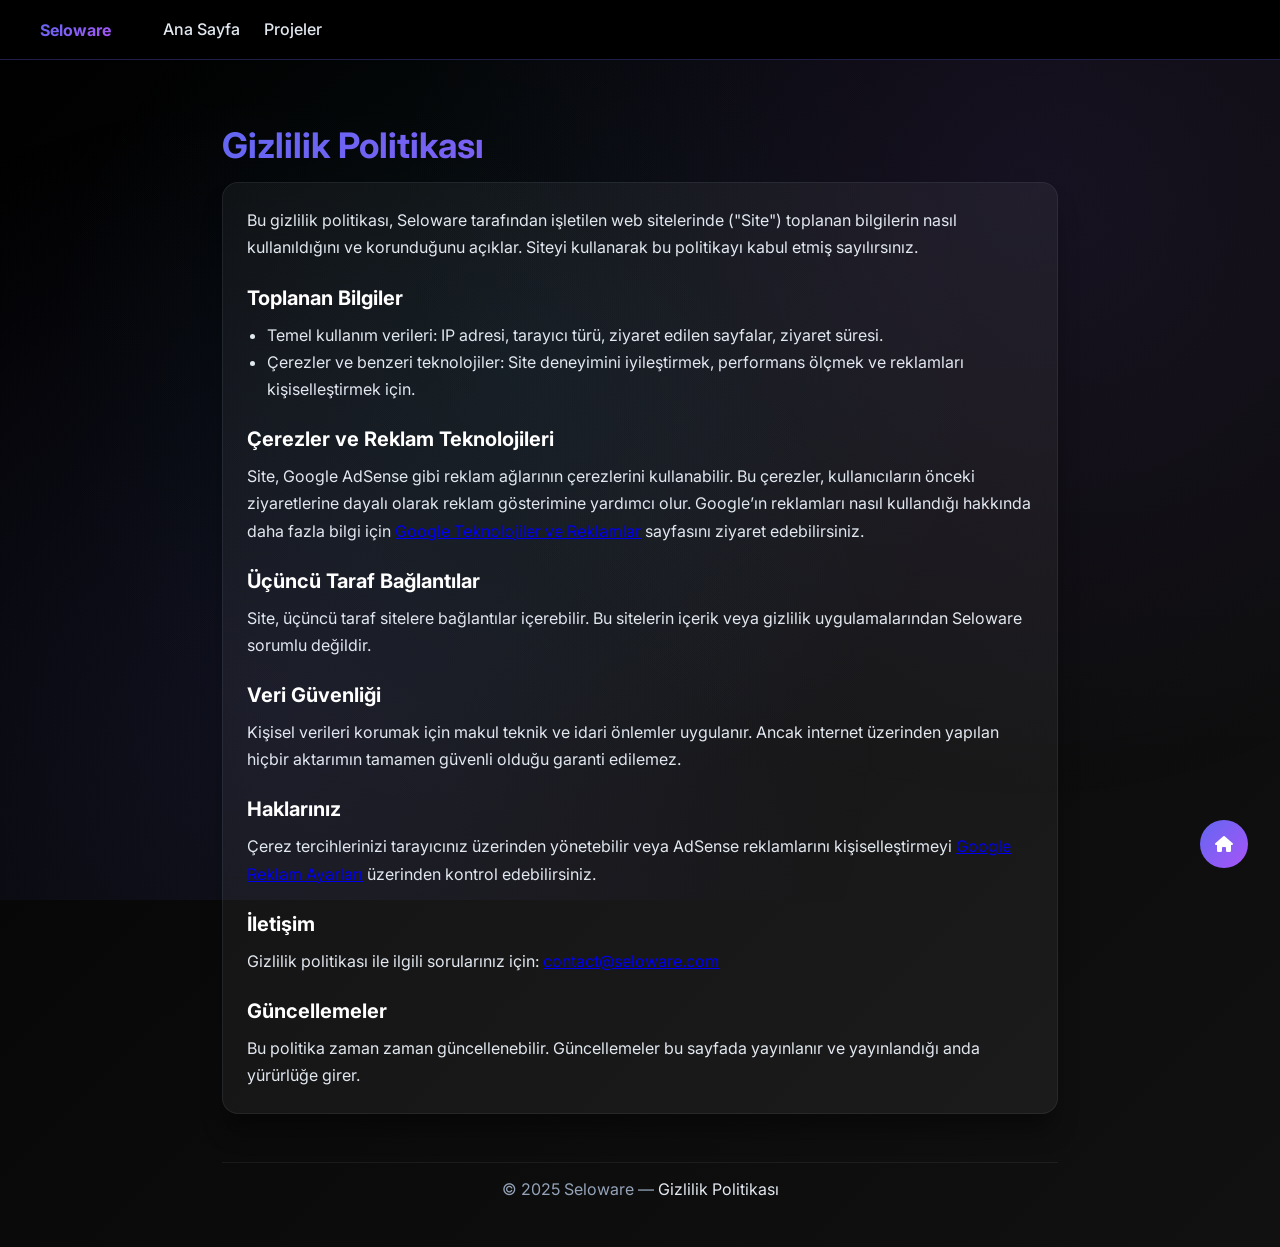
==== gizlilik-politikasi.html @ a82bd5fa "asd" ====
<!DOCTYPE html>
<html lang="tr">
<head>
    <meta charset="UTF-8">
    <meta name="viewport" content="width=device-width, initial-scale=1.0">
    <title>Gizlilik Politikası - Seloware</title>
    <meta name="description" content="Seloware gizlilik politikası: çerezler, reklam teknolojileri, veri işleme ve iletişim bilgileri.">
    <link rel="canonical" href="https://seloware.com/gizlilik-politikasi.html">
    <link rel="icon" type="image/png" href="resimler/sy.png">
    <link rel="stylesheet" href="https://cdnjs.cloudflare.com/ajax/libs/font-awesome/6.4.0/css/all.min.css">
    <link href="https://fonts.googleapis.com/css2?family=Inter:wght@300;400;500;600;700&display=swap" rel="stylesheet">
    <style>
        :root {
            --primary-color: #6366f1;
            --secondary-color: #a855f7;
            --text-primary: #ffffff;
            --text-secondary: #e2e8f0;
            --text-muted: #94a3b8;
            --bg-primary: #000000;
            --bg-glass: rgba(255,255,255,0.05);
            --border-color: rgba(148, 163, 184, 0.1);
            --border-accent: rgba(99, 102, 241, 0.3);
            --radius-xl: 1rem;
            --shadow-xl: 0 20px 25px -5px rgba(0,0,0,0.4);
            --gradient-primary: linear-gradient(135deg, var(--primary-color), var(--secondary-color));
        }
        * { box-sizing: border-box; margin: 0; padding: 0; }
        body {
            font-family: 'Inter', -apple-system, BlinkMacSystemFont, sans-serif;
            background: linear-gradient(135deg, #000 0%, #0a0a0a 50%, #111 100%);
            color: var(--text-primary);
            min-height: 100vh;
        }
        .glass-bg { position: fixed; inset: 0; pointer-events: none; z-index: -1;
            background: radial-gradient(circle at 20% 80%, rgba(99,102,241,0.1) 0%, transparent 50%),
                        radial-gradient(circle at 80% 20%, rgba(139,92,246,0.1) 0%, transparent 50%),
                        radial-gradient(circle at 40% 40%, rgba(6,182,212,0.05) 0%, transparent 50%);
        }
        .navbar { position: sticky; top: 0; padding: 1rem 2rem; background: rgba(0,0,0,0.95); backdrop-filter: blur(20px); border-bottom: 1px solid var(--border-accent); z-index: 100; }
        .nav-container { max-width: 1200px; margin: 0 auto; display: flex; align-items: center; gap: 2rem; }
        .nav-links { list-style: none; display: flex; gap: 1.5rem; }
        .nav-links a { color: var(--text-secondary); text-decoration: none; font-weight: 500; }
        .nav-links a:hover { color: var(--primary-color); }
        .container { max-width: 900px; margin: 0 auto; padding: 2rem; }
        .section-title { font-size: 2.2rem; font-weight: 700; background: var(--gradient-primary); -webkit-background-clip: text; -webkit-text-fill-color: transparent; background-clip: text; margin: 2rem 0 1rem; }
        .card { background: var(--bg-glass); border: 1px solid var(--border-color); border-radius: var(--radius-xl); padding: 1.5rem; box-shadow: var(--shadow-xl); }
        h2 { font-size: 1.25rem; margin: 1.5rem 0 0.75rem; }
        p, li { color: var(--text-secondary); line-height: 1.7; }
        ul { margin-left: 1.25rem; }
        .back-btn { position: fixed; bottom: 2rem; right: 2rem; width: 48px; height: 48px; border-radius: 50%; display: flex; align-items: center; justify-content: center; background: var(--gradient-primary); color: #fff; text-decoration: none; }
        .site-footer { margin-top: 3rem; padding: 1rem 0; border-top: 1px solid var(--border-color); color: var(--text-muted); text-align: center; }
        .site-footer a { color: var(--text-secondary); text-decoration: none; }
        .site-footer a:hover { color: var(--primary-color); }
    </style>
</head>
<body>
    <div class="glass-bg"></div>

    <nav class="navbar">
        <div class="nav-container">
            <a href="index.html" class="brand-logo" aria-label="Seloware" style="font-weight:700;background:var(--gradient-primary);-webkit-background-clip:text;-webkit-text-fill-color:transparent;background-clip:text;">Seloware</a>
            <ul class="nav-links">
                <li><a href="index.html">Ana Sayfa</a></li>
                <li><a href="projeler.html">Projeler</a></li>
            </ul>
        </div>
    </nav>

    <main class="container">
        <h1 class="section-title">Gizlilik Politikası</h1>
        <div class="card">
            <p>Bu gizlilik politikası, Seloware tarafından işletilen web sitelerinde ("Site") toplanan bilgilerin nasıl kullanıldığını ve korunduğunu açıklar. Siteyi kullanarak bu politikayı kabul etmiş sayılırsınız.</p>

            <h2>Toplanan Bilgiler</h2>
            <ul>
                <li>Temel kullanım verileri: IP adresi, tarayıcı türü, ziyaret edilen sayfalar, ziyaret süresi.</li>
                <li>Çerezler ve benzeri teknolojiler: Site deneyimini iyileştirmek, performans ölçmek ve reklamları kişiselleştirmek için.</li>
            </ul>

            <h2>Çerezler ve Reklam Teknolojileri</h2>
            <p>Site, Google AdSense gibi reklam ağlarının çerezlerini kullanabilir. Bu çerezler, kullanıcıların önceki ziyaretlerine dayalı olarak reklam gösterimine yardımcı olur. Google’ın reklamları nasıl kullandığı hakkında daha fazla bilgi için <a href="https://policies.google.com/technologies/ads?hl=tr" target="_blank" rel="noopener">Google Teknolojiler ve Reklamlar</a> sayfasını ziyaret edebilirsiniz.</p>

            <h2>Üçüncü Taraf Bağlantılar</h2>
            <p>Site, üçüncü taraf sitelere bağlantılar içerebilir. Bu sitelerin içerik veya gizlilik uygulamalarından Seloware sorumlu değildir.</p>

            <h2>Veri Güvenliği</h2>
            <p>Kişisel verileri korumak için makul teknik ve idari önlemler uygulanır. Ancak internet üzerinden yapılan hiçbir aktarımın tamamen güvenli olduğu garanti edilemez.</p>

            <h2>Haklarınız</h2>
            <p>Çerez tercihlerinizi tarayıcınız üzerinden yönetebilir veya AdSense reklamlarını kişiselleştirmeyi <a href="https://adssettings.google.com/authenticated" target="_blank" rel="noopener">Google Reklam Ayarları</a> üzerinden kontrol edebilirsiniz.</p>

            <h2>İletişim</h2>
            <p>Gizlilik politikası ile ilgili sorularınız için: <a href="mailto:contact@seloware.com">contact@seloware.com</a></p>

            <h2>Güncellemeler</h2>
            <p>Bu politika zaman zaman güncellenebilir. Güncellemeler bu sayfada yayınlanır ve yayınlandığı anda yürürlüğe girer.</p>
        </div>
        <a href="index.html" class="back-btn" title="Ana Sayfa"><i class="fas fa-home"></i></a>

        <footer class="site-footer">
            © 2025 Seloware — <a href="gizlilik-politikasi.html">Gizlilik Politikası</a>
        </footer>
    </main>
</body>
</html>
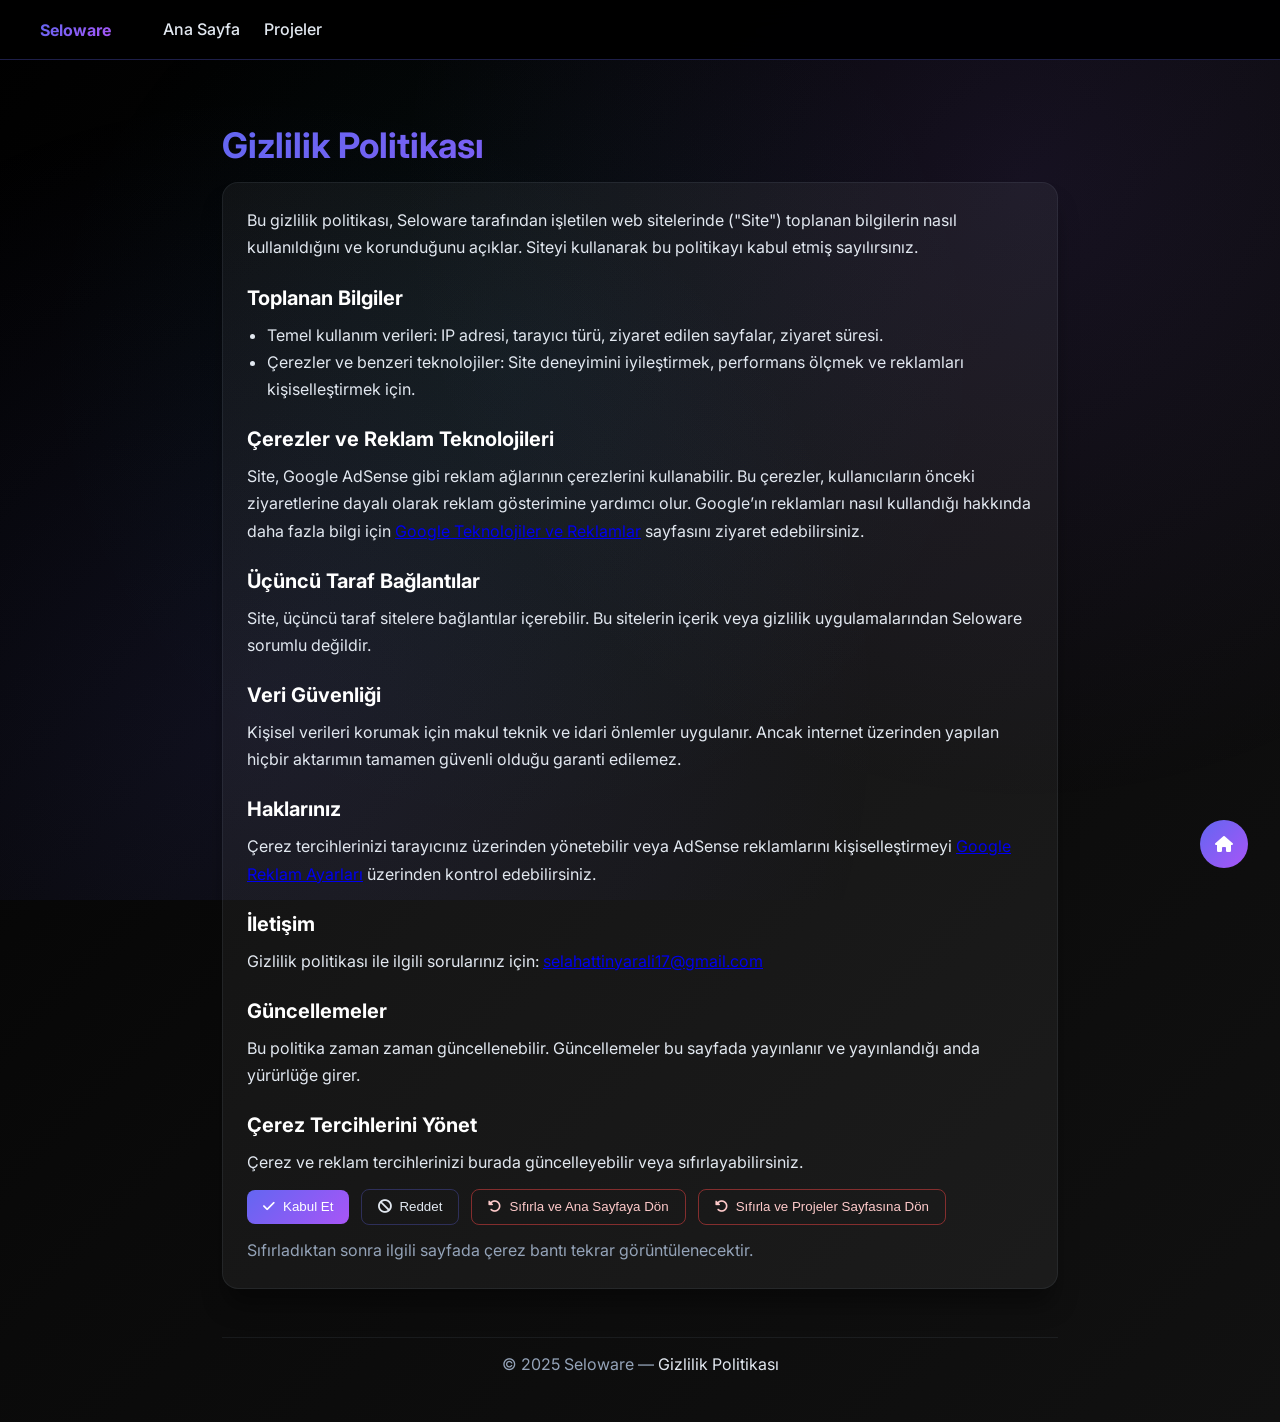
==== commit d9155010: "s" ====
--- a/gizlilik-politikasi.html
+++ b/gizlilik-politikasi.html
@@ -51,6 +51,11 @@
         .site-footer { margin-top: 3rem; padding: 1rem 0; border-top: 1px solid var(--border-color); color: var(--text-muted); text-align: center; }
         .site-footer a { color: var(--text-secondary); text-decoration: none; }
         .site-footer a:hover { color: var(--primary-color); }
+        .cookie-manager { margin-top: 1.5rem; }
+        .btn { display: inline-flex; align-items: center; gap: 0.5rem; padding: 0.6rem 1rem; border-radius: 0.5rem; border: 1px solid var(--border-accent); color: var(--text-secondary); background: transparent; cursor: pointer; }
+        .btn + .btn { margin-left: 0.5rem; }
+        .btn.primary { background: var(--gradient-primary); color: #fff; border: none; }
+        .btn.danger { border-color: rgba(239, 68, 68, 0.5); color: #fecaca; }
     </style>
 </head>
 <body>
@@ -90,10 +95,22 @@
             <p>Çerez tercihlerinizi tarayıcınız üzerinden yönetebilir veya AdSense reklamlarını kişiselleştirmeyi <a href="https://adssettings.google.com/authenticated" target="_blank" rel="noopener">Google Reklam Ayarları</a> üzerinden kontrol edebilirsiniz.</p>
 
             <h2>İletişim</h2>
-            <p>Gizlilik politikası ile ilgili sorularınız için: <a href="mailto:contact@seloware.com">contact@seloware.com</a></p>
+            <p>Gizlilik politikası ile ilgili sorularınız için: <a href="mailto:selahattinyarali17@gmail.com">selahattinyarali17@gmail.com</a></p>
 
             <h2>Güncellemeler</h2>
             <p>Bu politika zaman zaman güncellenebilir. Güncellemeler bu sayfada yayınlanır ve yayınlandığı anda yürürlüğe girer.</p>
+            
+            <div class="cookie-manager">
+                <h2>Çerez Tercihlerini Yönet</h2>
+                <p>Çerez ve reklam tercihlerinizi burada güncelleyebilir veya sıfırlayabilirsiniz.</p>
+                <div style="margin-top:0.75rem;">
+                    <button id="cm-accept" class="btn primary"><i class="fas fa-check"></i> Kabul Et</button>
+                    <button id="cm-reject" class="btn"><i class="fas fa-ban"></i> Reddet</button>
+                    <button id="cm-reset-index" class="btn danger"><i class="fas fa-rotate-left"></i> Sıfırla ve Ana Sayfaya Dön</button>
+                    <button id="cm-reset-projects" class="btn danger"><i class="fas fa-rotate-left"></i> Sıfırla ve Projeler Sayfasına Dön</button>
+                </div>
+                <p style="margin-top:0.75rem;color:var(--text-muted);">Sıfırladıktan sonra ilgili sayfada çerez bantı tekrar görüntülenecektir.</p>
+            </div>
         </div>
         <a href="index.html" class="back-btn" title="Ana Sayfa"><i class="fas fa-home"></i></a>
 
@@ -102,4 +119,29 @@
         </footer>
     </main>
 </body>
+<script>
+document.addEventListener('DOMContentLoaded', function() {
+    const acceptBtn = document.getElementById('cm-accept');
+    const rejectBtn = document.getElementById('cm-reject');
+    const resetIndexBtn = document.getElementById('cm-reset-index');
+    const resetProjectsBtn = document.getElementById('cm-reset-projects');
+
+    function setConsent(value) {
+        try {
+            localStorage.setItem('ads-consent', value);
+            alert('Çerez tercihiniz güncellendi: ' + value);
+        } catch (e) {}
+    }
+    function resetConsent() {
+        try {
+            localStorage.removeItem('ads-consent');
+        } catch (e) {}
+    }
+
+    if (acceptBtn) acceptBtn.addEventListener('click', () => setConsent('accepted'));
+    if (rejectBtn) rejectBtn.addEventListener('click', () => setConsent('rejected'));
+    if (resetIndexBtn) resetIndexBtn.addEventListener('click', () => { resetConsent(); window.location.href = 'index.html'; });
+    if (resetProjectsBtn) resetProjectsBtn.addEventListener('click', () => { resetConsent(); window.location.href = 'projeler.html'; });
+});
+</script>
 </html>
